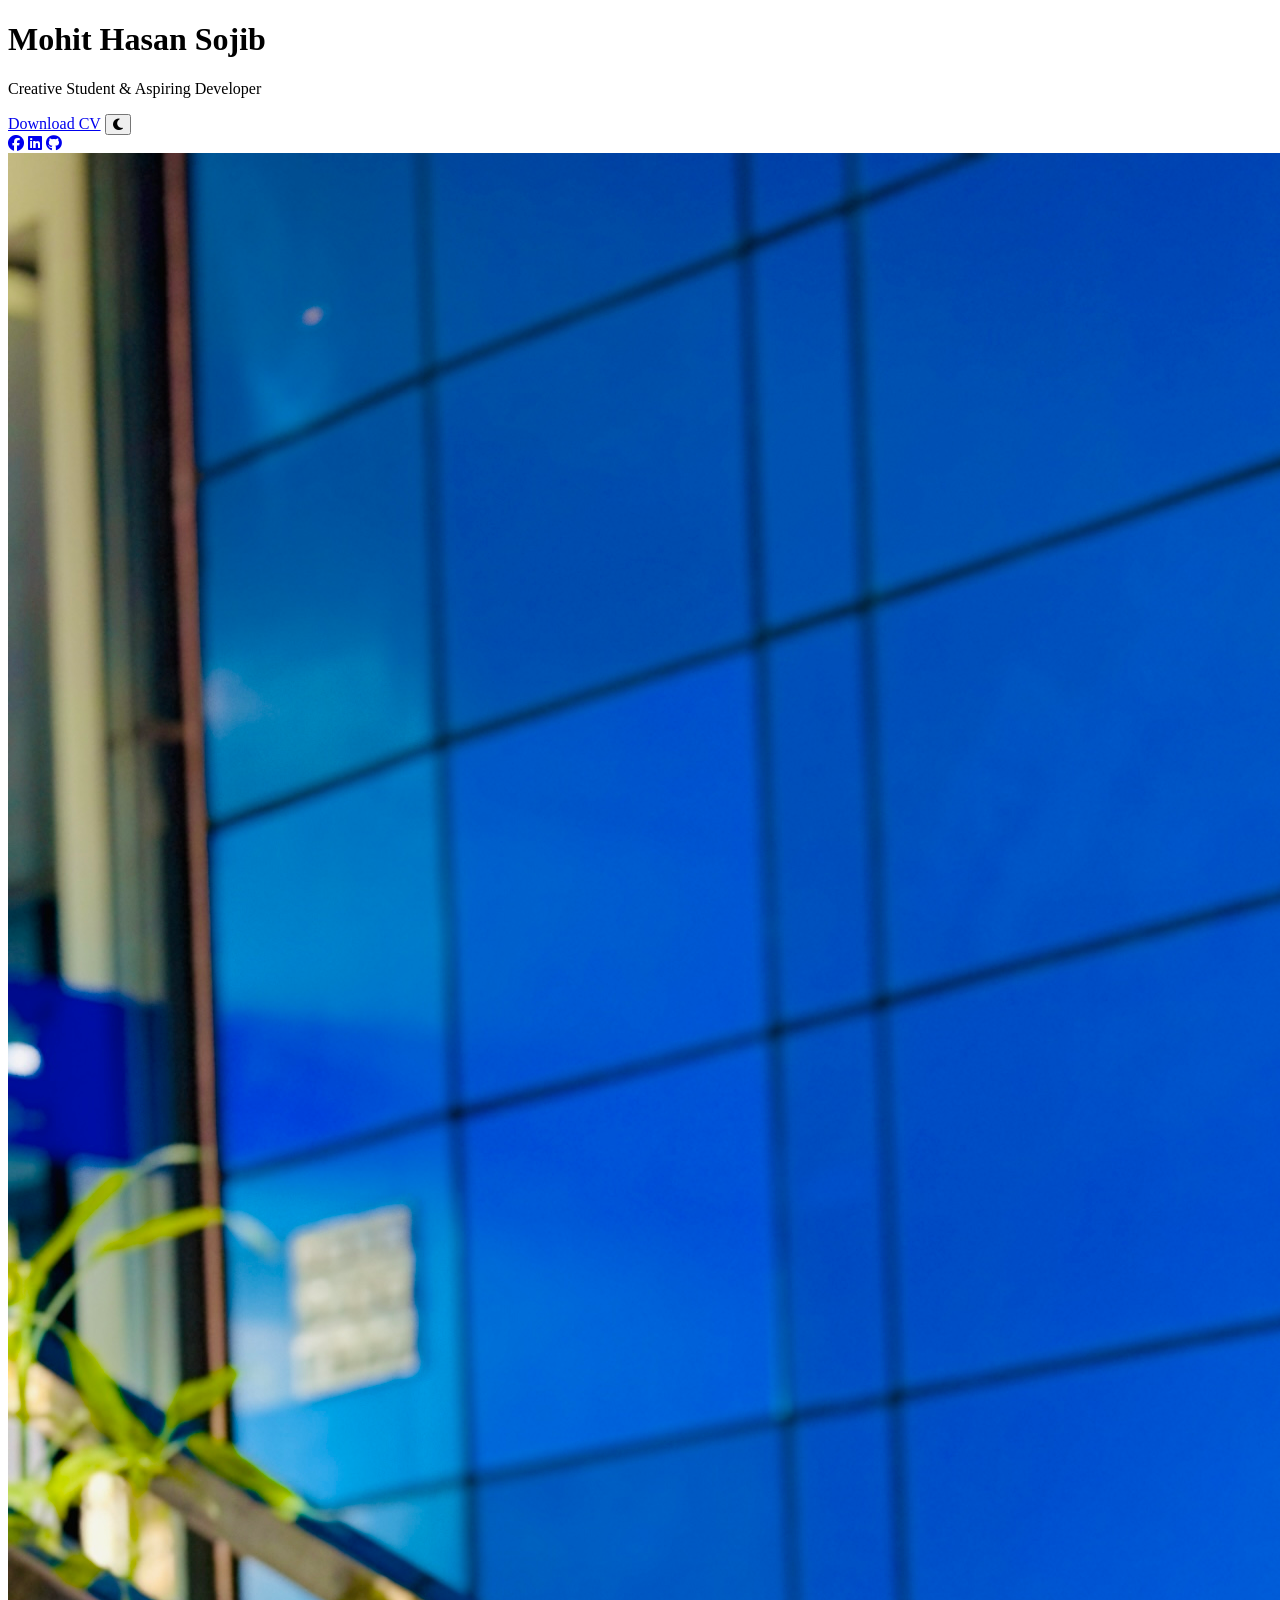
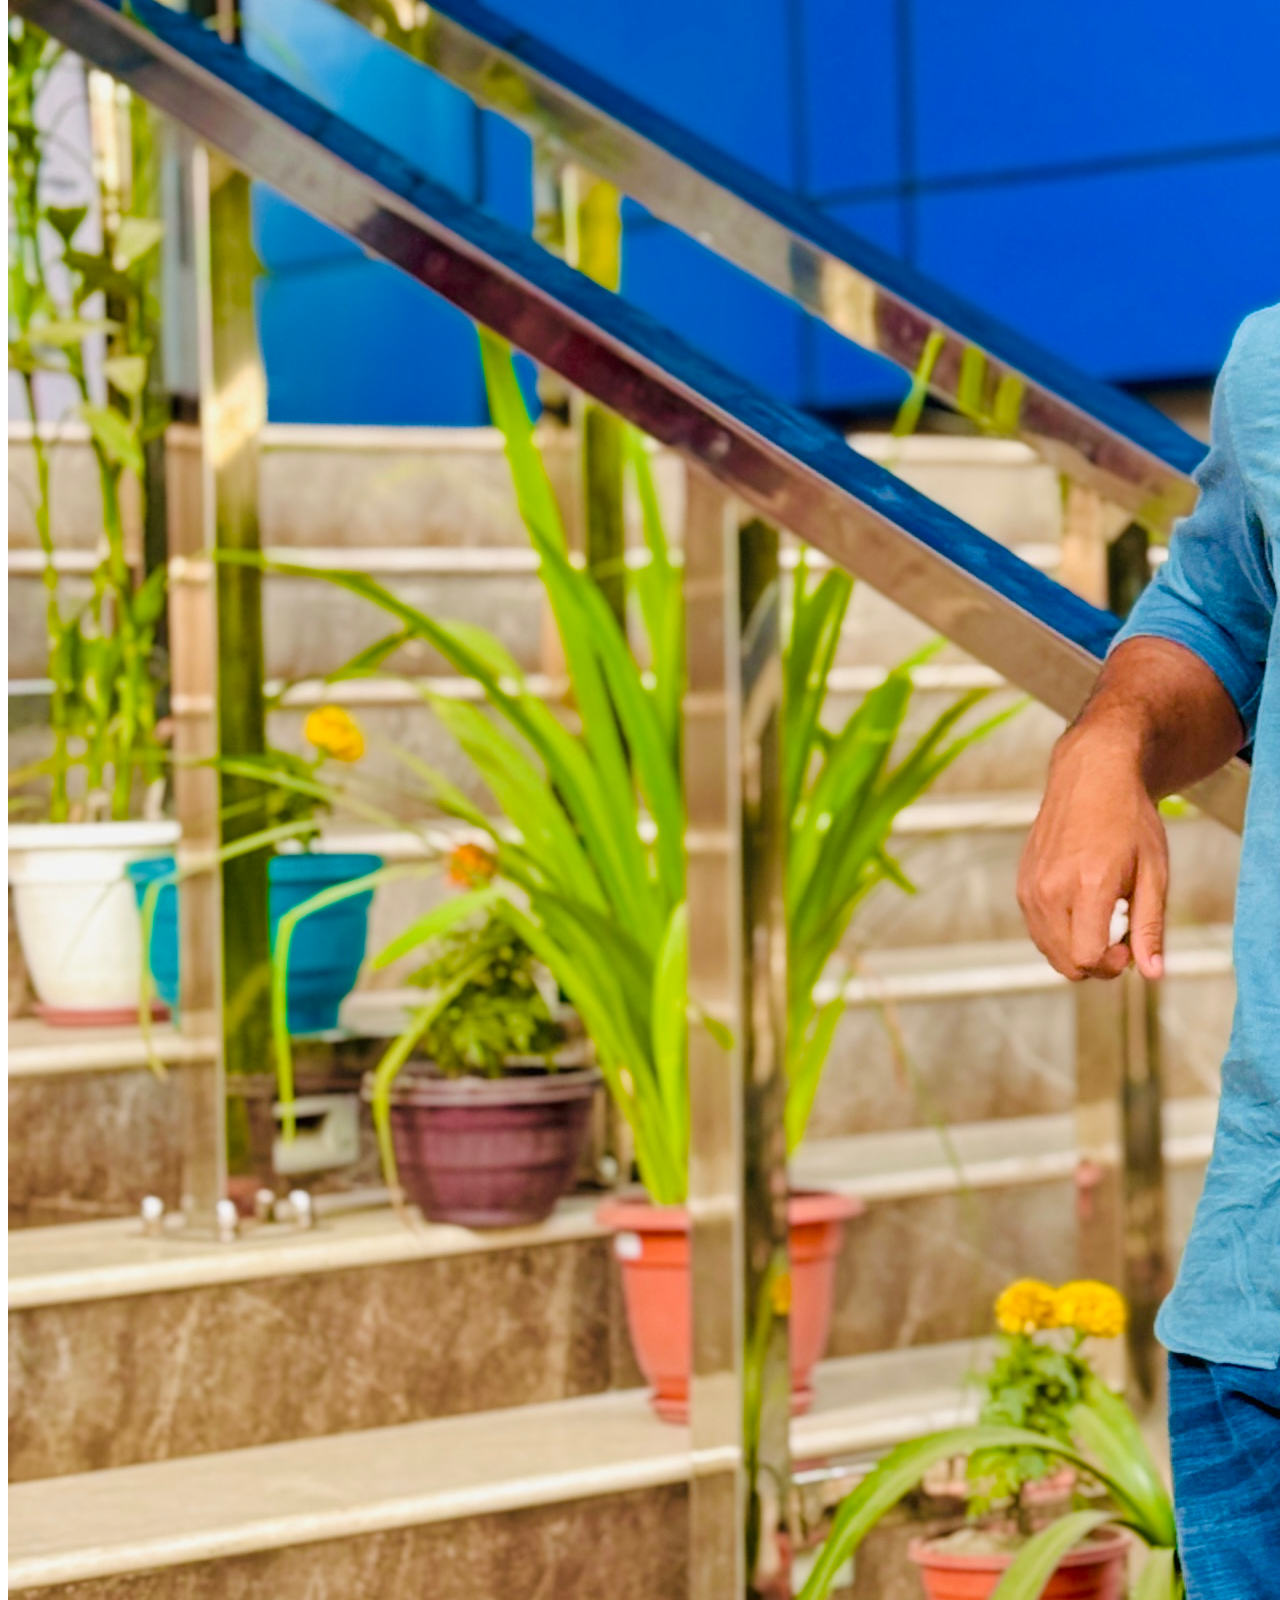
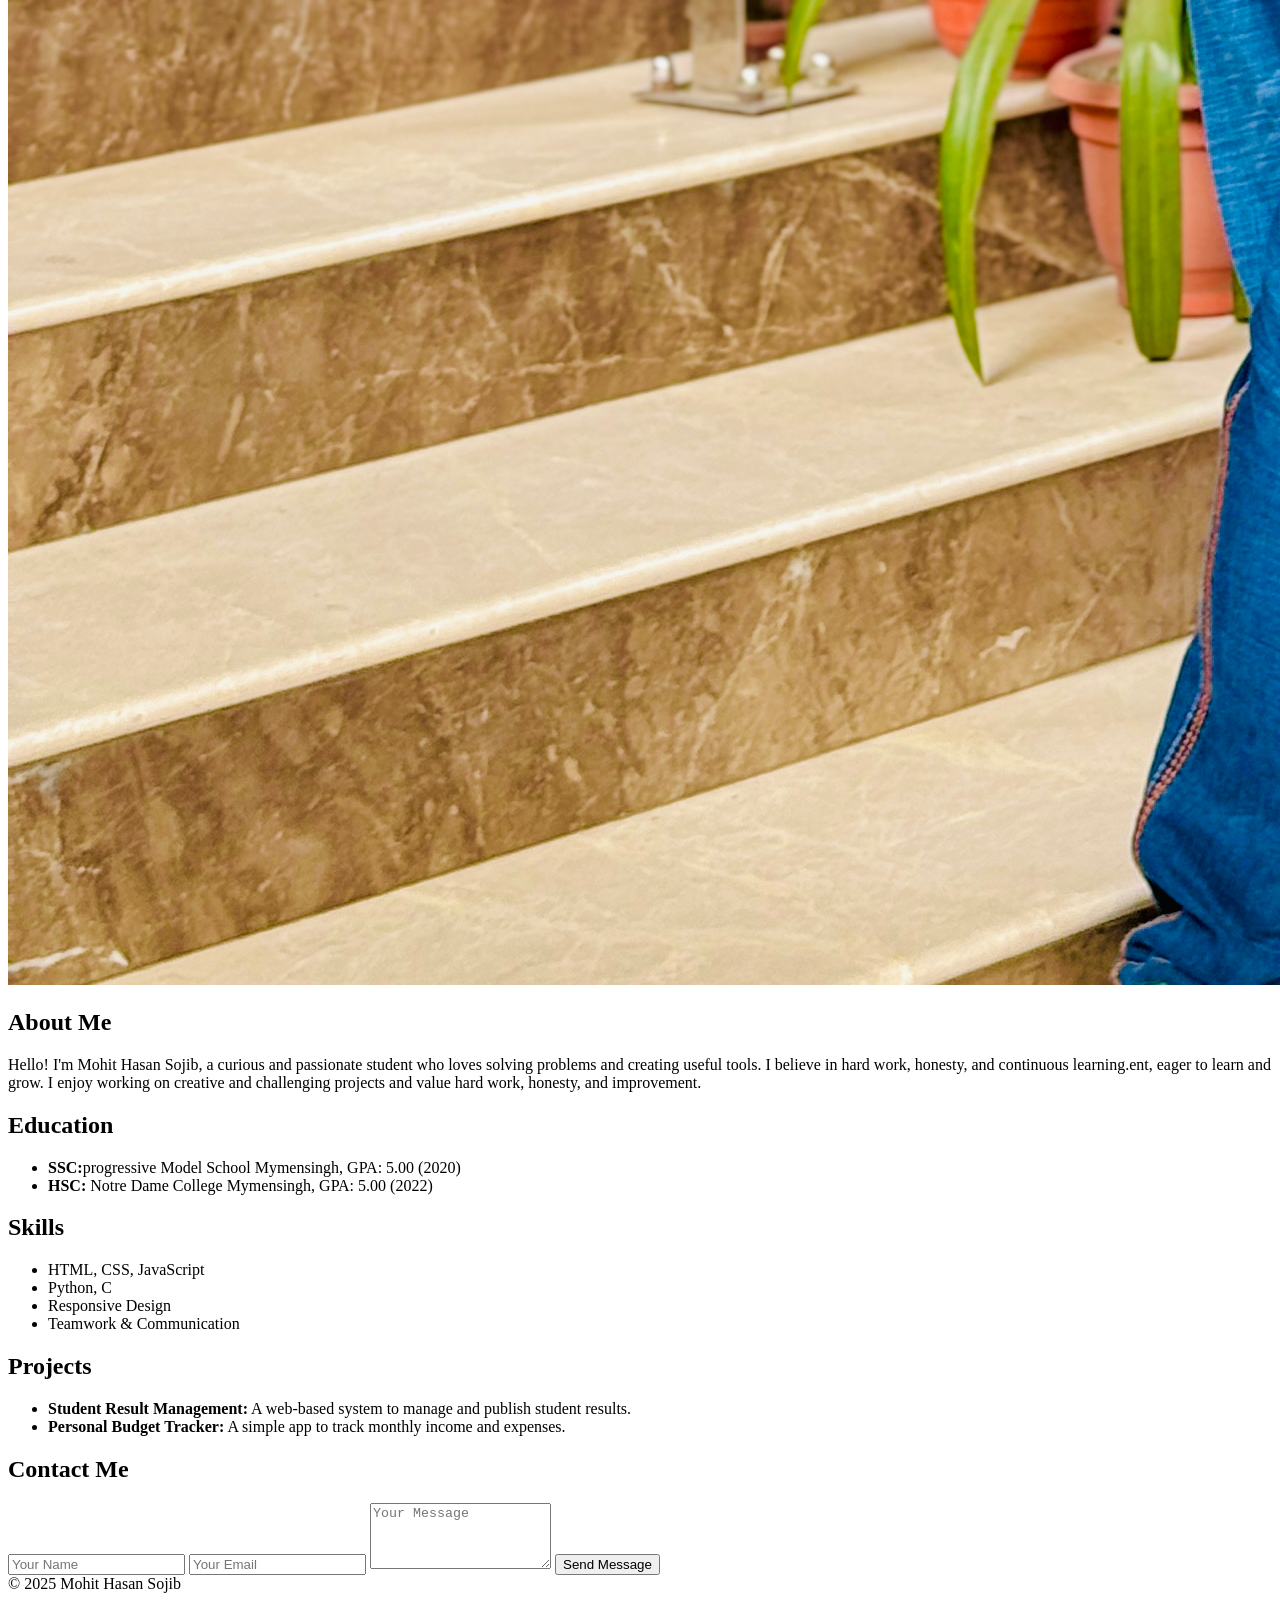
==== index.html @ 00f18a4f "Initial commit" ====
<!DOCTYPE html>
<html lang="en">
<head>
  <meta charset="UTF-8" />
  <meta name="viewport" content="width=device-width, initial-scale=1.0"/>
  <title>Mohit Hasan Sojib</title>
  <link rel="stylesheet" href="style.css" />
  <link rel="stylesheet" href="https://cdnjs.cloudflare.com/ajax/libs/font-awesome/6.5.0/css/all.min.css" />
</head>
<body>
  <div class="container" id="container">
    <header>
      <h1>Mohit Hasan Sojib</h1>
      <p>Creative Student & Aspiring Developer</p>

      <div class="header-actions">
        <a class="cv-button" href="cv.pdf" download="Mohit Hasan Sojib-CV.pdf">Download CV</a>
       <button id="themeToggle" class="dark-toggle" aria-label="Toggle dark mode">
          <i class="fas fa-moon"></i>
        </button>
      </div>



      <div class="social-icons">
        <a href="https://facebook.com/" target="_blank"><i class="fab fa-facebook"></i></a>
        <a href="https://linkedin.com/" target="_blank"><i class="fab fa-linkedin"></i></a>
        <a href="https://github.com/your-username" target="_blank" aria-label="GitHub"><i class="fab fa-github"></i></a>
      </div>
    </header>

    <section class="profile-section">
  <div class="image-container">
    <img id="profileImage" src="sojib.JPG" alt="Profile Picture of Mohit Hasan Sojib">
  </div>
</section>

</div>

    </section>

    <section class="about-section card">
      <h2>About Me</h2>
      <p>Hello! I'm Mohit Hasan Sojib, a curious and passionate student who loves solving problems and creating useful tools. I believe in hard work, honesty, and continuous learning.ent, eager to learn and grow. I enjoy working on creative and challenging projects and value hard work, honesty, and improvement.</p>
    </section>

    <section class="education-section card">
      <h2>Education</h2>
      <ul>
        <li><strong>SSC:</strong>progressive Model School Mymensingh, GPA: 5.00 (2020)</li>
        <li><strong>HSC:</strong> Notre Dame College Mymensingh, GPA: 5.00 (2022)</li>
      </ul>
    </section>

    <section class="skills-section card">
      <h2>Skills</h2>
      <ul>
        <li>HTML, CSS, JavaScript</li>
        <li>Python, C</li>
        <li>Responsive Design</li>
        <li>Teamwork & Communication</li>
      </ul>
    </section>

    <section class="projects-section card">
      <h2>Projects</h2>
      <ul>
        <li><strong>Student Result Management:</strong> A web-based system to manage and publish student results.</li>
        <li><strong>Personal Budget Tracker:</strong> A simple app to track monthly income and expenses.</li>
      </ul>
    </section>

    <section class="contact-section card">
      <h2>Contact Me</h2>
      <form id="contactForm">
        <input type="text" name="name" placeholder="Your Name" required />
        <input type="email" name="email" placeholder="Your Email" required />
        <textarea name="message" rows="4" placeholder="Your Message" required></textarea>
        <button type="submit">Send Message</button>
      </form>
    </section>

    <footer>
      &copy; 2025 Mohit Hasan Sojib
    </footer>
  </div>

  <script>
    function previewImage(event) {
      const image = document.getElementById('profileImage');
      image.src = URL.createObjectURL(event.target.files[0]);
    }

    // Dark mode toggle
    const themeToggle = document.getElementById('themeToggle');
    const container = document.getElementById('container');
    let dark = false;

    themeToggle.addEventListener('click', () => {
      container.classList.toggle('dark-mode');
      dark = !dark;
      themeToggle.innerHTML = dark
        ? '<i class="fas fa-sun"></i>'
        : '<i class="fas fa-moon"></i>';
    });

    // Optional: Contact form submission alert
    document.getElementById('contactForm').addEventListener('submit', function (e) {
      e.preventDefault();
      alert('Message sent! (Form handling can be added with backend)');
      this.reset();
    });
  </script>
</body>
</html>
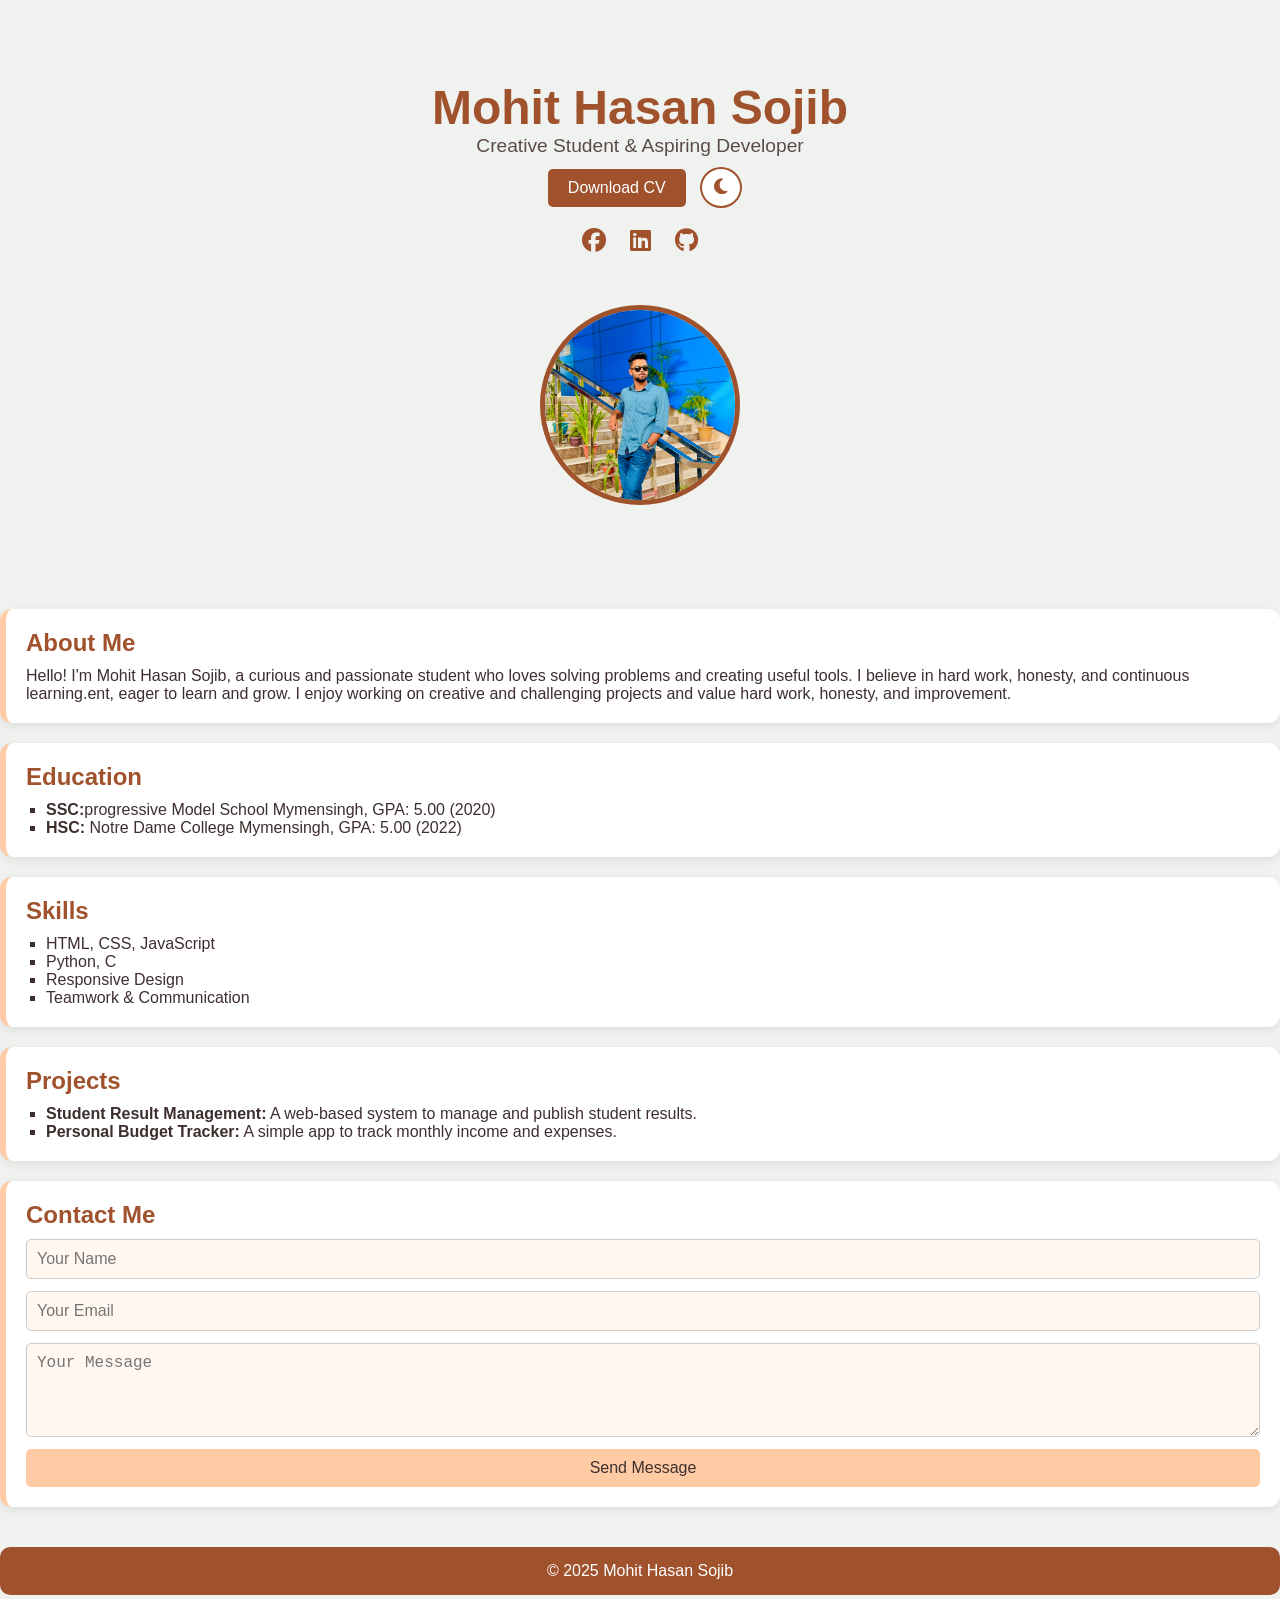
==== commit 6fe4453e: "Update index.html" ====
--- a/index.html
+++ b/index.html
@@ -4,7 +4,7 @@
   <meta charset="UTF-8" />
   <meta name="viewport" content="width=device-width, initial-scale=1.0"/>
   <title>Mohit Hasan Sojib</title>
-  <link rel="stylesheet" href="style.css" />
+  <link rel="stylesheet" href="Style.css" />
   <link rel="stylesheet" href="https://cdnjs.cloudflare.com/ajax/libs/font-awesome/6.5.0/css/all.min.css" />
 </head>
 <body>
@@ -112,4 +112,4 @@
     });
   </script>
 </body>
-</html>+</html>
--- a/Style.css
+++ b/Style.css
@@ -0,0 +1,261 @@
+/* Reset and base */
+* {
+  margin: 0;
+  padding: 0;
+  box-sizing: border-box;
+}
+
+body {
+  font-family: 'Segoe UI', sans-serif;
+  background: #f0f2ef;
+  color: #3e2f2f;
+  scroll-behavior: smooth;
+}
+
+.container {
+  max-width: 960px;
+  margin: 40px auto;
+  padding: 20px;
+  transition: background 0.3s ease, color 0.3s ease;
+}
+
+/* Header */
+header {
+  text-align: center;
+  padding: 20px 0;
+}
+
+header h1 {
+  font-size: 3rem;
+  color: #A0522D;
+  animation: slideDown 0.6s ease-out;
+}
+
+header p {
+  color: #5a4b4b;
+  font-size: 1.2rem;
+}
+
+.header-actions {
+  margin: 10px 0;
+}
+
+.cv-button {
+  background-color: #A0522D;
+  color: white;
+  text-decoration: none;
+  padding: 10px 20px;
+  margin: 0 10px 10px;
+  border-radius: 5px;
+  display: inline-block;
+  transition: transform 0.3s ease;
+}
+
+.cv-button:hover {
+  transform: scale(1.05);
+  background-color: #8b4513;
+}
+
+.dark-toggle {
+  background: #fff;
+  border: 2px solid #A0522D;
+  padding: 8px 12px;
+  border-radius: 50%;
+  cursor: pointer;
+  color: #A0522D;
+  font-size: 18px;
+  transition: background 0.3s;
+}
+
+.dark-toggle:hover {
+  background-color: #A0522D;
+  color: white;
+}
+
+.social-icons {
+  margin-top: 10px;
+}
+
+.social-icons a {
+  color: #A0522D;
+  font-size: 24px;
+  margin: 0 10px;
+  transition: color 0.3s ease;
+}
+
+.social-icons a:hover {
+  color: #3e2f2f;
+}
+
+/* Profile */
+.profile-section {
+  display: flex;
+  justify-content: center;
+  margin: 30px 0;
+}
+
+.image-container {
+  text-align: center;
+  animation: fadeIn 1s ease;
+}
+
+.image-container img {
+  width: 200px;
+  height: 200px;
+  object-fit: cover;
+  border-radius: 50%;
+  border: 5px solid #A0522D;
+  margin-bottom: 10px;
+  transition: transform 0.4s ease;
+}
+
+.image-container img:hover {
+  transform: scale(1.05);
+}
+
+.image-container input[type="file"] {
+  margin-top: 10px;
+  font-size: 1rem;
+}
+
+/* Card Sections */
+.card {
+  background: #fff;
+  border-left: 6px solid #FFCBA4;
+  padding: 20px;
+  margin-bottom: 20px;
+  border-radius: 12px;
+  box-shadow: 0 3px 10px rgba(0,0,0,0.08);
+  animation: fadeIn 1s ease;
+  transition: background 0.3s, transform 0.3s ease;
+}
+
+.card:hover {
+  transform: translateY(-3px);
+}
+
+.card h2 {
+  color: #A0522D;
+  margin-bottom: 10px;
+}
+
+.card ul {
+  padding-left: 20px;
+  list-style-type: square;
+}
+
+.card p, .card li {
+  font-size: 1rem;
+  color: #3e2f2f;
+}
+
+/* Footer */
+footer {
+  text-align: center;
+  margin-top: 40px;
+  padding: 15px;
+  background-color: #A0522D;
+  color: white;
+  border-radius: 10px;
+  animation: fadeIn 1s ease;
+}
+
+/* Contact Form */
+form {
+  display: flex;
+  flex-direction: column;
+  gap: 12px;
+}
+
+form input, form textarea {
+  padding: 10px;
+  font-size: 1rem;
+  border-radius: 5px;
+  border: 1px solid #ccc;
+  background: #fff7f0;
+}
+
+form button {
+  padding: 10px;
+  background: #FFCBA4;
+  color: #3e2f2f;
+  border: none;
+  border-radius: 5px;
+  font-size: 1rem;
+  cursor: pointer;
+  transition: transform 0.3s ease;
+}
+
+form button:hover {
+  transform: scale(1.05);
+  background: #ffb480;
+}
+
+/* Animations */
+@keyframes fadeIn {
+  from { opacity: 0; transform: translateY(20px); }
+  to { opacity: 1; transform: translateY(0); }
+}
+
+@keyframes slideDown {
+  from { transform: translateY(-30px); opacity: 0; }
+  to { transform: translateY(0); opacity: 1; }
+}
+
+/* Dark Mode */
+.dark-mode {
+  background: #2e261f;
+  color: #f1e8e4;
+}
+
+.dark-mode .card {
+  background: #3a2f29;
+  border-left-color: #ffb480;
+}
+
+.dark-mode header h1 {
+  color: #FFCBA4;
+}
+
+.dark-mode .cv-button {
+  background-color: #FFCBA4;
+  color: #3e2f2f;
+}
+
+.dark-mode .dark-toggle {
+  background: #3a2f29;
+  color: #FFCBA4;
+  border-color: #FFCBA4;
+}
+
+.dark-mode footer {
+  background: #201812;
+}
+
+.dark-mode input,
+.dark-mode textarea {
+  background: #4a3b33;
+  color: white;
+  border: 1px solid #FFCBA4;
+}
+
+.dark-mode form button {
+  background: #ffb480;
+  color: #2c1c1c;
+}
+
+/* Responsive */
+@media (max-width: 600px) {
+  header h1 {
+    font-size: 2rem;
+  }
+
+  .image-container img {
+    width: 150px;
+    height: 150px;
+  }
+
+  .card {
+    padding: 15px;
+  }
+}
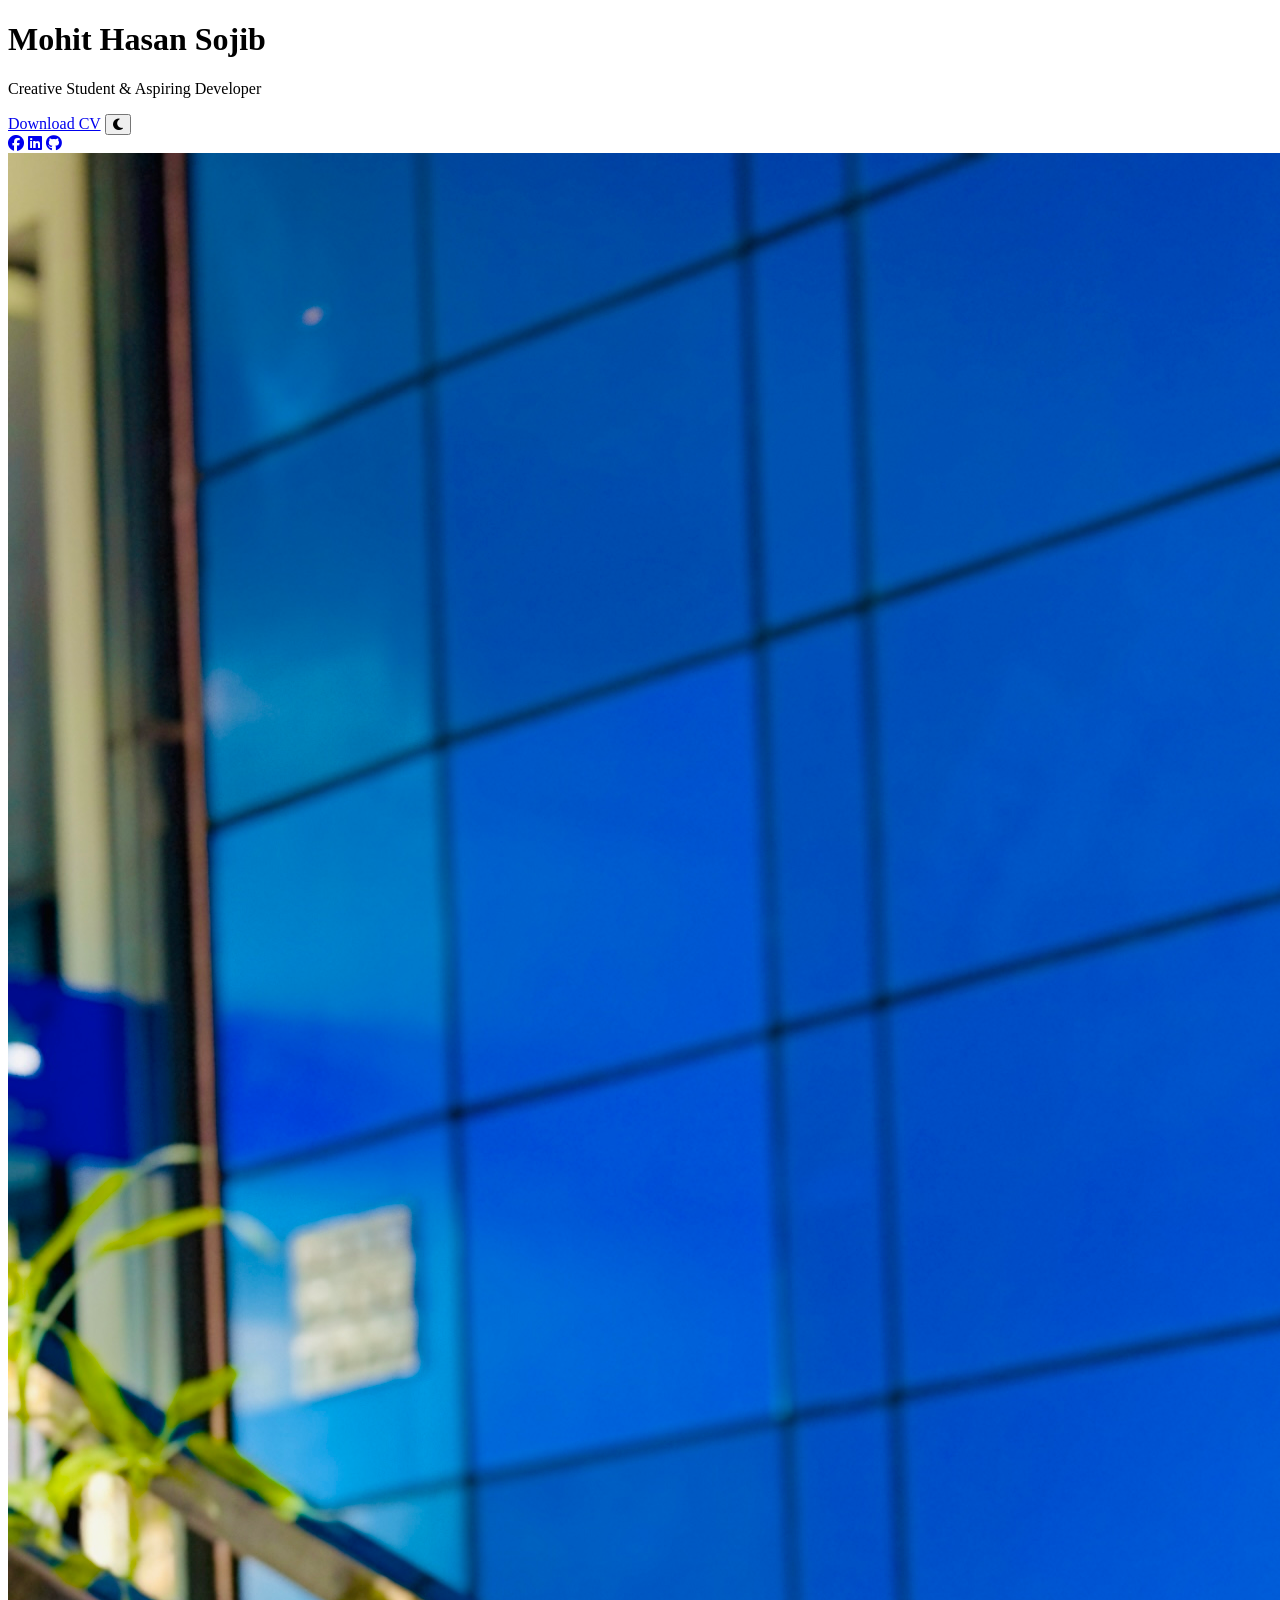
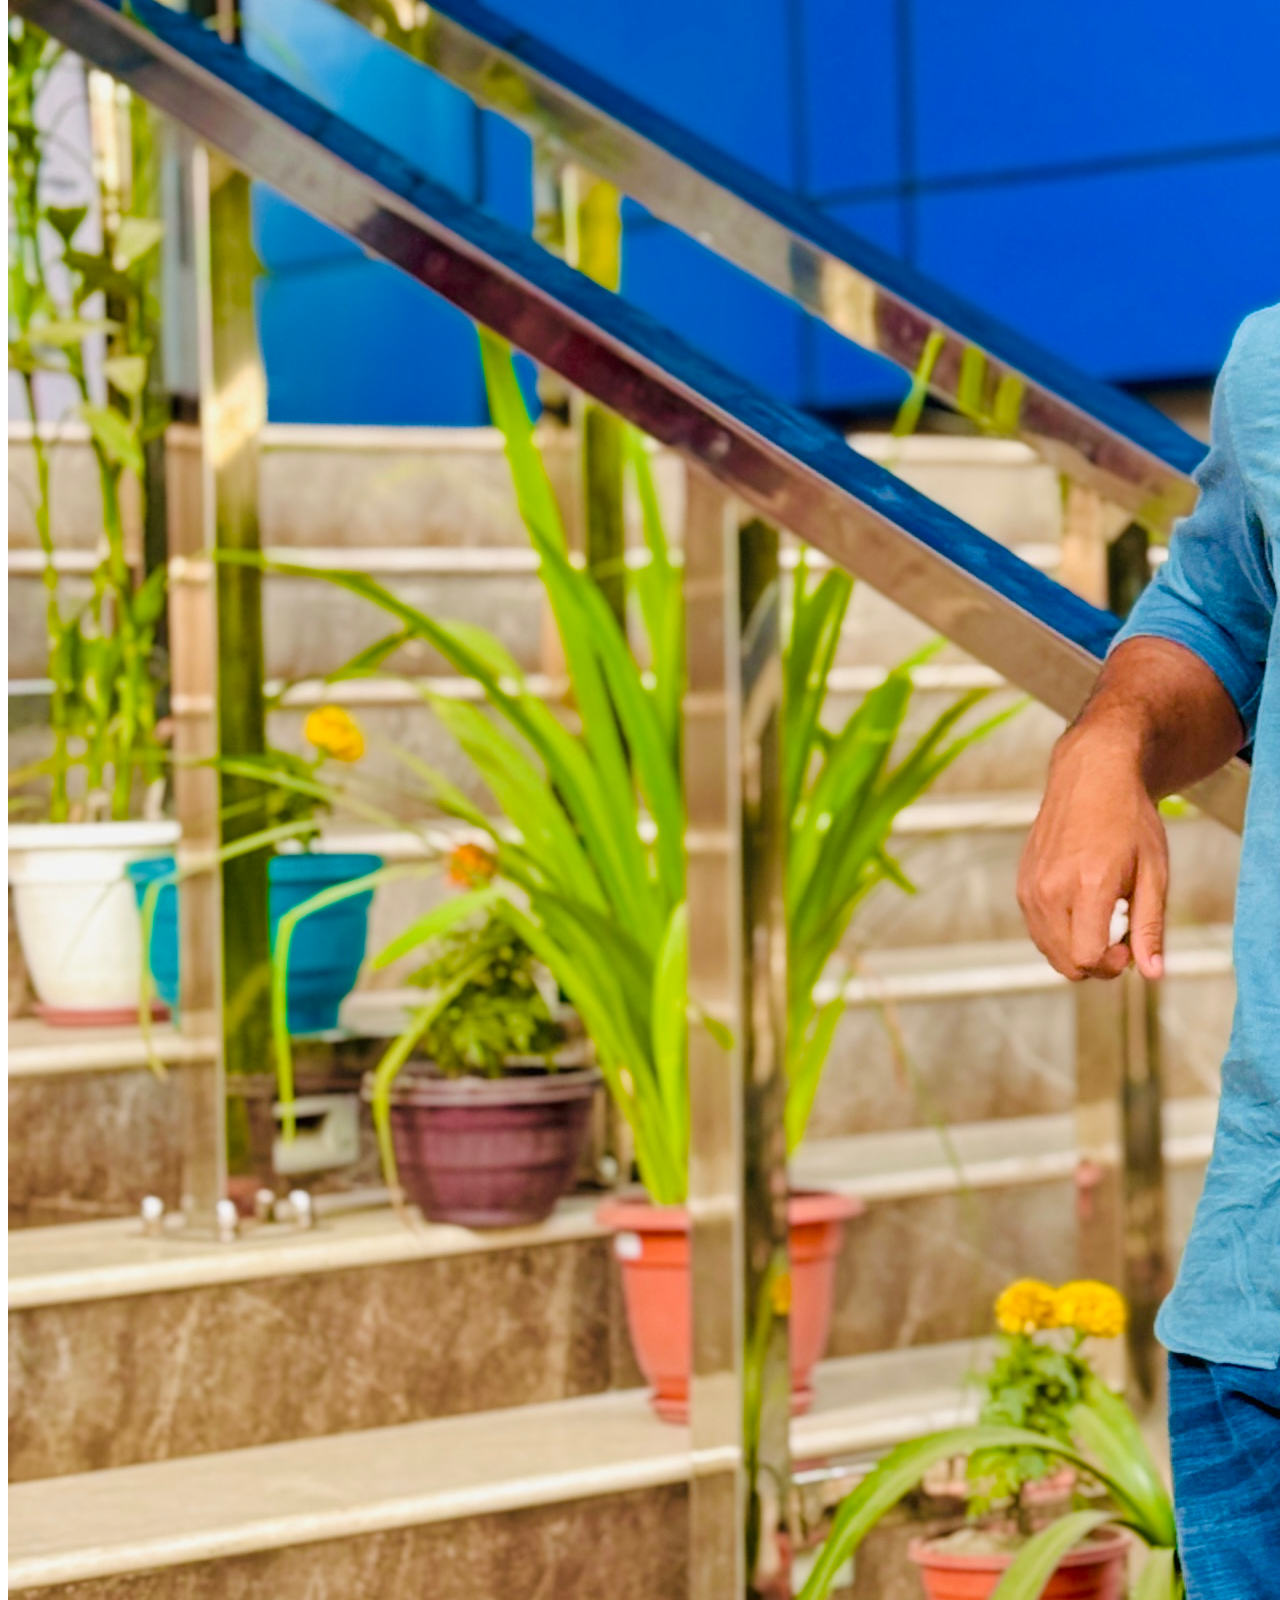
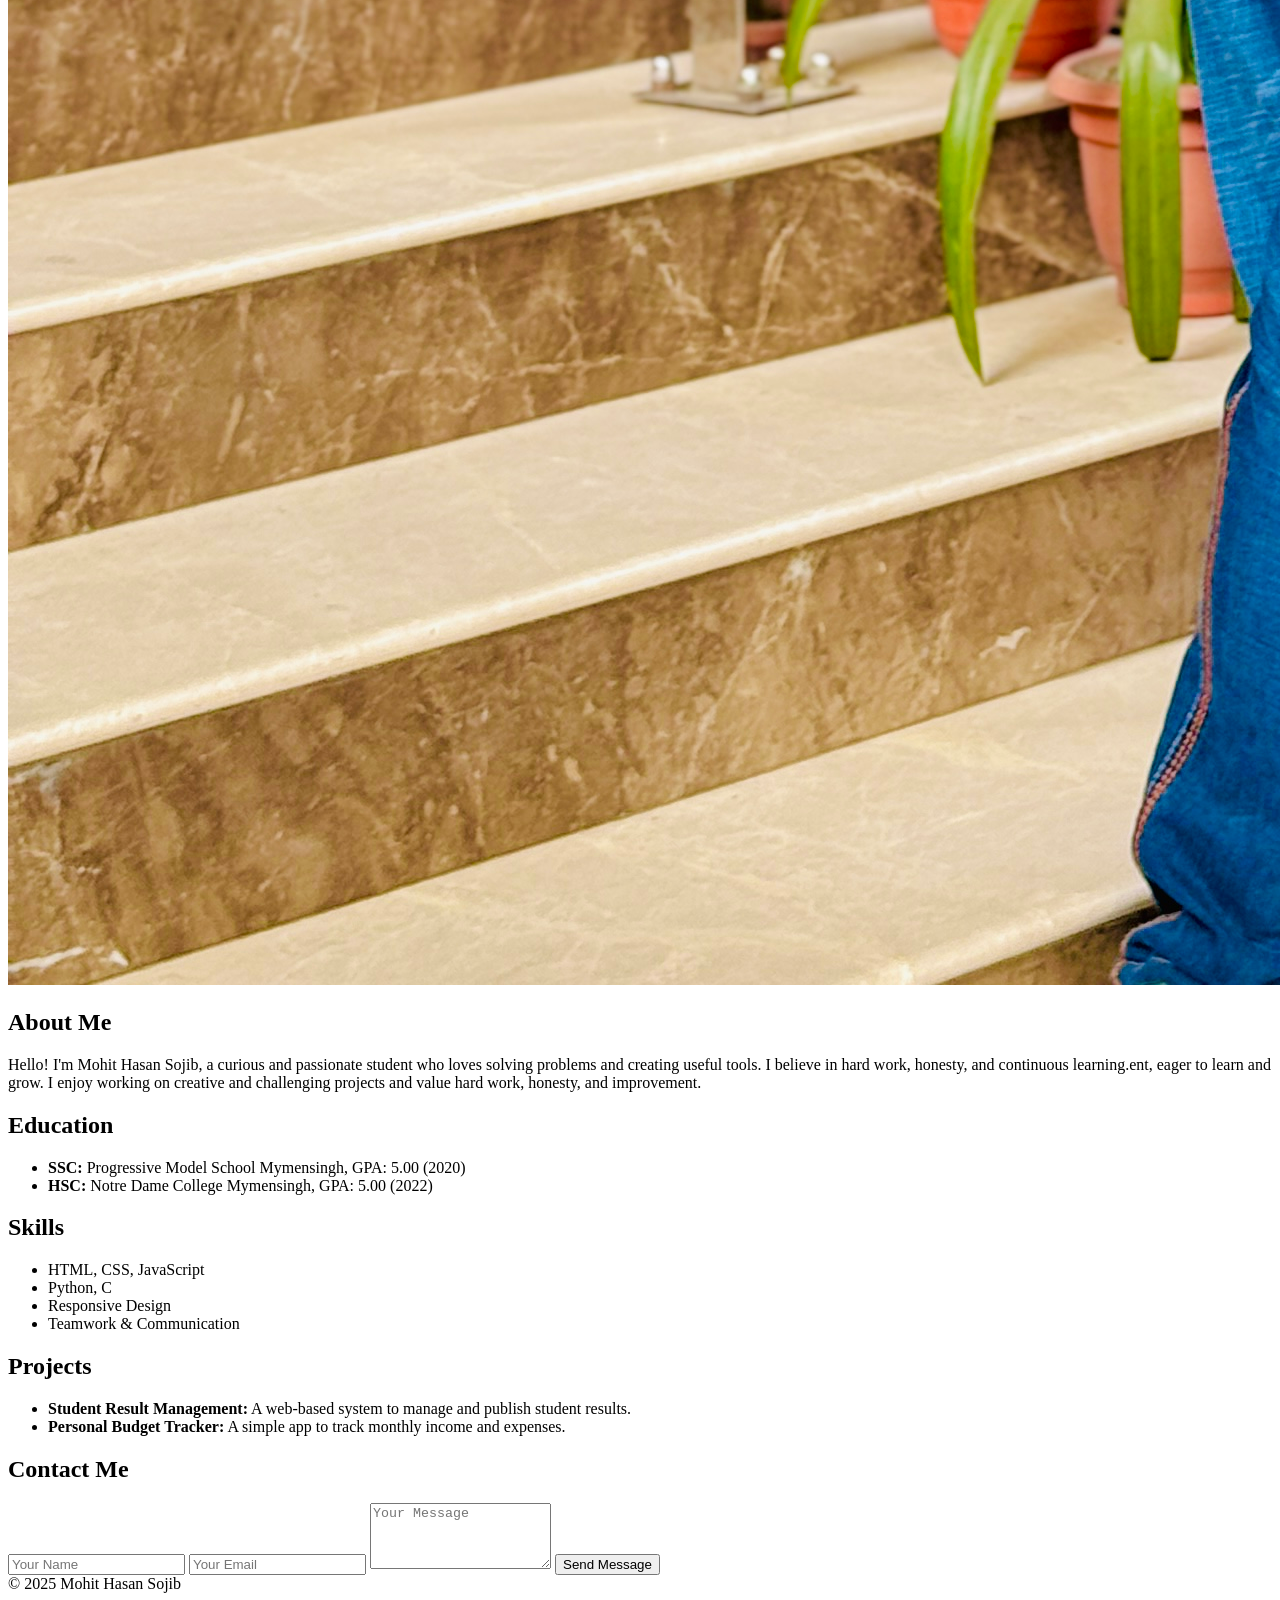
==== commit 82da5757: "Added cv" ====
--- a/index.html
+++ b/index.html
@@ -4,7 +4,7 @@
   <meta charset="UTF-8" />
   <meta name="viewport" content="width=device-width, initial-scale=1.0"/>
   <title>Mohit Hasan Sojib</title>
-  <link rel="stylesheet" href="Style.css" />
+  <link rel="stylesheet" href="style.css" />
   <link rel="stylesheet" href="https://cdnjs.cloudflare.com/ajax/libs/font-awesome/6.5.0/css/all.min.css" />
 </head>
 <body>
@@ -47,7 +47,7 @@
     <section class="education-section card">
       <h2>Education</h2>
       <ul>
-        <li><strong>SSC:</strong>progressive Model School Mymensingh, GPA: 5.00 (2020)</li>
+        <li><strong>SSC:</strong> Progressive Model School Mymensingh, GPA: 5.00 (2020)</li>
         <li><strong>HSC:</strong> Notre Dame College Mymensingh, GPA: 5.00 (2022)</li>
       </ul>
     </section>
@@ -112,4 +112,4 @@
     });
   </script>
 </body>
-</html>
+</html>
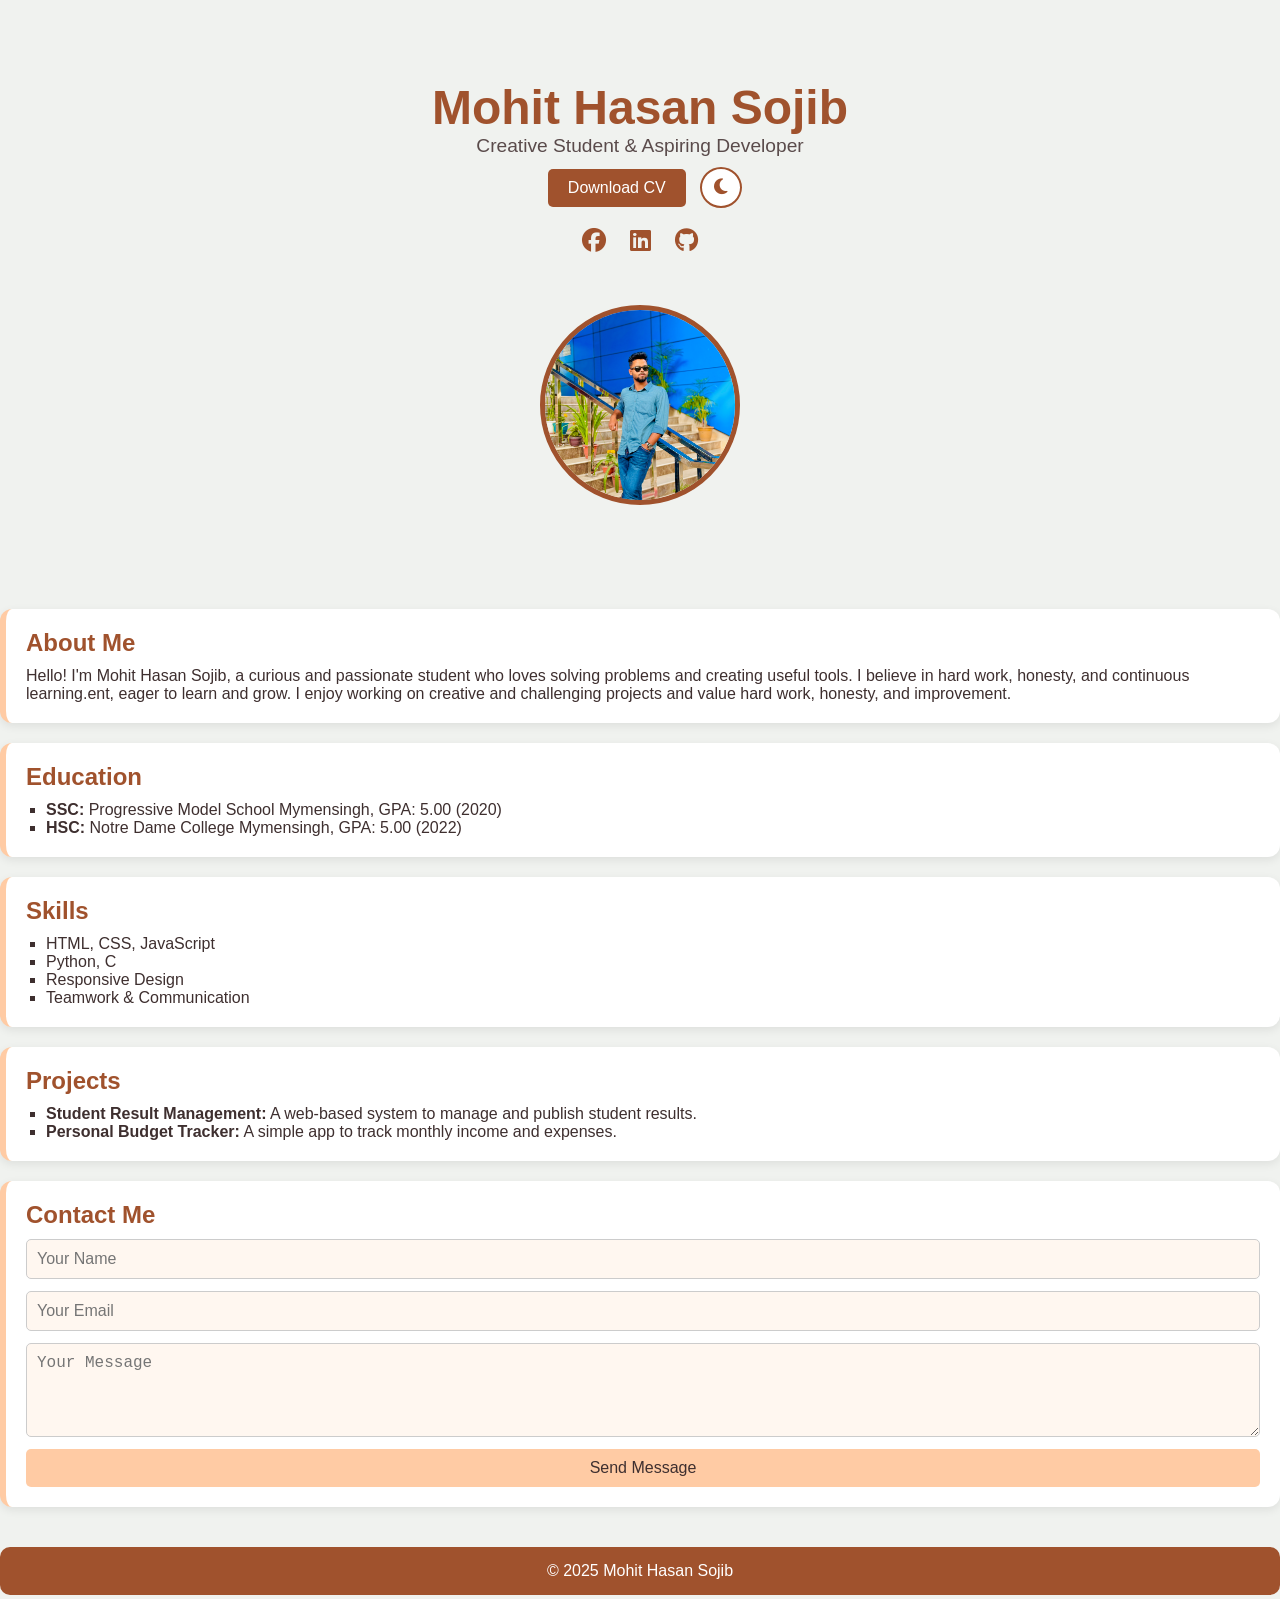
==== commit a6315689: "created a cv" ====
--- a/index.html
+++ b/index.html
@@ -4,7 +4,7 @@
   <meta charset="UTF-8" />
   <meta name="viewport" content="width=device-width, initial-scale=1.0"/>
   <title>Mohit Hasan Sojib</title>
-  <link rel="stylesheet" href="style.css" />
+  <link rel="stylesheet" href="Style.css" />
   <link rel="stylesheet" href="https://cdnjs.cloudflare.com/ajax/libs/font-awesome/6.5.0/css/all.min.css" />
 </head>
 <body>
@@ -112,4 +112,4 @@
     });
   </script>
 </body>
-</html>+</html>
--- a/Style.css
+++ b/Style.css
@@ -0,0 +1,261 @@
+/* Reset and base */
+* {
+  margin: 0;
+  padding: 0;
+  box-sizing: border-box;
+}
+
+body {
+  font-family: 'Segoe UI', sans-serif;
+  background: #f0f2ef;
+  color: #3e2f2f;
+  scroll-behavior: smooth;
+}
+
+.container {
+  max-width: 960px;
+  margin: 40px auto;
+  padding: 20px;
+  transition: background 0.3s ease, color 0.3s ease;
+}
+
+/* Header */
+header {
+  text-align: center;
+  padding: 20px 0;
+}
+
+header h1 {
+  font-size: 3rem;
+  color: #A0522D;
+  animation: slideDown 0.6s ease-out;
+}
+
+header p {
+  color: #5a4b4b;
+  font-size: 1.2rem;
+}
+
+.header-actions {
+  margin: 10px 0;
+}
+
+.cv-button {
+  background-color: #A0522D;
+  color: white;
+  text-decoration: none;
+  padding: 10px 20px;
+  margin: 0 10px 10px;
+  border-radius: 5px;
+  display: inline-block;
+  transition: transform 0.3s ease;
+}
+
+.cv-button:hover {
+  transform: scale(1.05);
+  background-color: #8b4513;
+}
+
+.dark-toggle {
+  background: #fff;
+  border: 2px solid #A0522D;
+  padding: 8px 12px;
+  border-radius: 50%;
+  cursor: pointer;
+  color: #A0522D;
+  font-size: 18px;
+  transition: background 0.3s;
+}
+
+.dark-toggle:hover {
+  background-color: #A0522D;
+  color: white;
+}
+
+.social-icons {
+  margin-top: 10px;
+}
+
+.social-icons a {
+  color: #A0522D;
+  font-size: 24px;
+  margin: 0 10px;
+  transition: color 0.3s ease;
+}
+
+.social-icons a:hover {
+  color: #3e2f2f;
+}
+
+/* Profile */
+.profile-section {
+  display: flex;
+  justify-content: center;
+  margin: 30px 0;
+}
+
+.image-container {
+  text-align: center;
+  animation: fadeIn 1s ease;
+}
+
+.image-container img {
+  width: 200px;
+  height: 200px;
+  object-fit: cover;
+  border-radius: 50%;
+  border: 5px solid #A0522D;
+  margin-bottom: 10px;
+  transition: transform 0.4s ease;
+}
+
+.image-container img:hover {
+  transform: scale(1.05);
+}
+
+.image-container input[type="file"] {
+  margin-top: 10px;
+  font-size: 1rem;
+}
+
+/* Card Sections */
+.card {
+  background: #fff;
+  border-left: 6px solid #FFCBA4;
+  padding: 20px;
+  margin-bottom: 20px;
+  border-radius: 12px;
+  box-shadow: 0 3px 10px rgba(0,0,0,0.08);
+  animation: fadeIn 1s ease;
+  transition: background 0.3s, transform 0.3s ease;
+}
+
+.card:hover {
+  transform: translateY(-3px);
+}
+
+.card h2 {
+  color: #A0522D;
+  margin-bottom: 10px;
+}
+
+.card ul {
+  padding-left: 20px;
+  list-style-type: square;
+}
+
+.card p, .card li {
+  font-size: 1rem;
+  color: #3e2f2f;
+}
+
+/* Footer */
+footer {
+  text-align: center;
+  margin-top: 40px;
+  padding: 15px;
+  background-color: #A0522D;
+  color: white;
+  border-radius: 10px;
+  animation: fadeIn 1s ease;
+}
+
+/* Contact Form */
+form {
+  display: flex;
+  flex-direction: column;
+  gap: 12px;
+}
+
+form input, form textarea {
+  padding: 10px;
+  font-size: 1rem;
+  border-radius: 5px;
+  border: 1px solid #ccc;
+  background: #fff7f0;
+}
+
+form button {
+  padding: 10px;
+  background: #FFCBA4;
+  color: #3e2f2f;
+  border: none;
+  border-radius: 5px;
+  font-size: 1rem;
+  cursor: pointer;
+  transition: transform 0.3s ease;
+}
+
+form button:hover {
+  transform: scale(1.05);
+  background: #ffb480;
+}
+
+/* Animations */
+@keyframes fadeIn {
+  from { opacity: 0; transform: translateY(20px); }
+  to { opacity: 1; transform: translateY(0); }
+}
+
+@keyframes slideDown {
+  from { transform: translateY(-30px); opacity: 0; }
+  to { transform: translateY(0); opacity: 1; }
+}
+
+/* Dark Mode */
+.dark-mode {
+  background: #2e261f;
+  color: #f1e8e4;
+}
+
+.dark-mode .card {
+  background: #3a2f29;
+  border-left-color: #ffb480;
+}
+
+.dark-mode header h1 {
+  color: #FFCBA4;
+}
+
+.dark-mode .cv-button {
+  background-color: #FFCBA4;
+  color: #3e2f2f;
+}
+
+.dark-mode .dark-toggle {
+  background: #3a2f29;
+  color: #FFCBA4;
+  border-color: #FFCBA4;
+}
+
+.dark-mode footer {
+  background: #201812;
+}
+
+.dark-mode input,
+.dark-mode textarea {
+  background: #4a3b33;
+  color: white;
+  border: 1px solid #FFCBA4;
+}
+
+.dark-mode form button {
+  background: #ffb480;
+  color: #2c1c1c;
+}
+
+/* Responsive */
+@media (max-width: 600px) {
+  header h1 {
+    font-size: 2rem;
+  }
+
+  .image-container img {
+    width: 150px;
+    height: 150px;
+  }
+
+  .card {
+    padding: 15px;
+  }
+}
